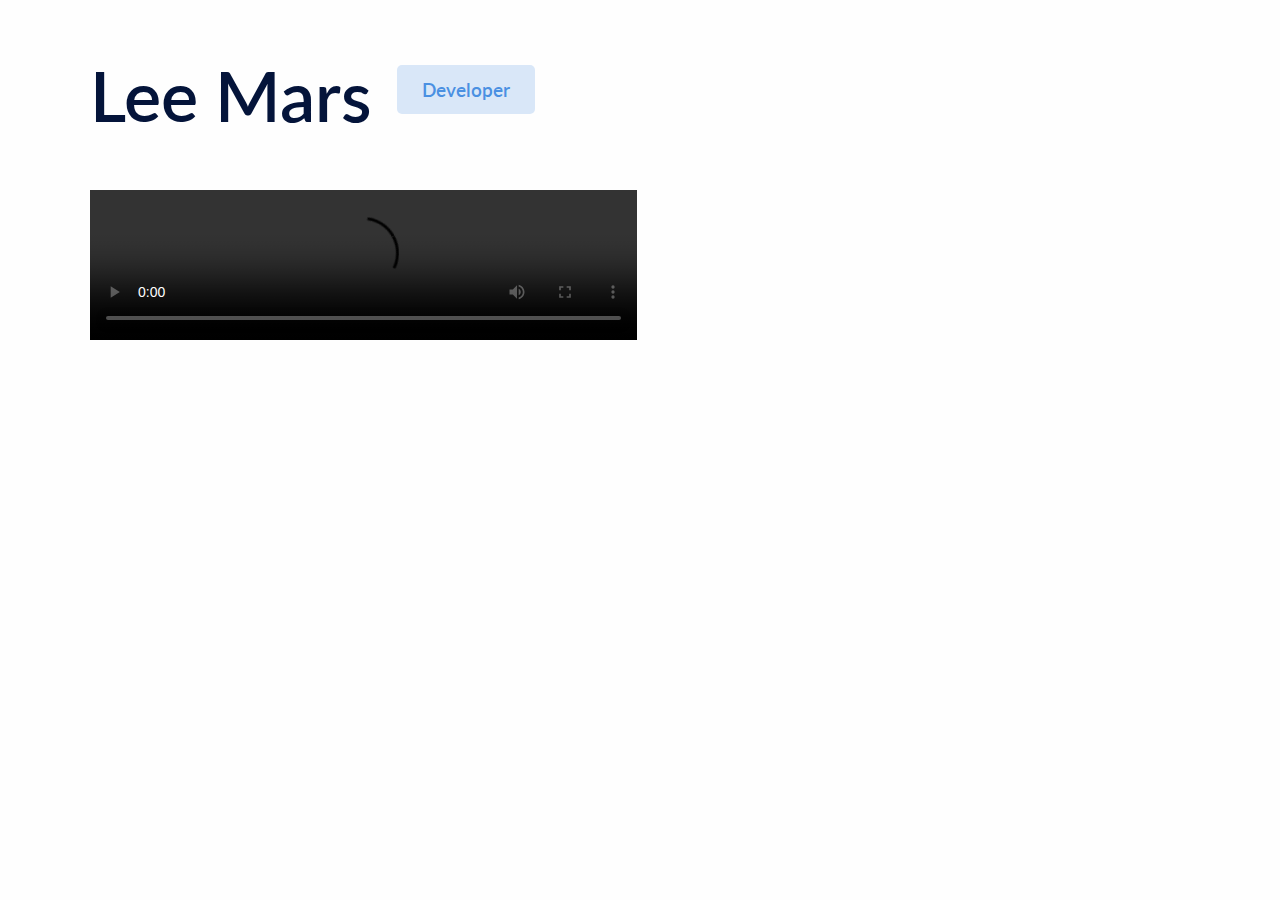
==== misc/drama.html @ 43835a05 "Update ./misc/res" ====
<!DOCTYPE html>
<html>

<head>
	<title>小戏骨 - 补锅</title>
	<meta name="robots" content="noindex, nofollow" />
	<link rel="stylesheet" type="text/css" href="styles.css">
	<meta name="viewport" content="width=device-width, initial-scale=1.0">
</head>

<body>

	<div class="container">
		<div class="hero">
			<h1 class="name"><strong>Lee Mars</strong></h1>
			<span class="job-title">Developer</span>
		</div>
	</div>

	<div class="container">

		<div class="sections">
			<video width="100%" controls>
				<source src="https://gitlab.com/zhijuexu/hello/raw/cda85c8b01c901a7d126e998ae2c5126e82ec8c6/misc/%E5%B0%8F%E6%88%8F%E9%AA%A8-%E8%A1%A5%E9%94%85.mp4"
				 type="video/mp4">
				Your browser does not support HTML5 video.
			</video>
		</div>

		<footer class="container">
		</footer>

</body>

</html>
---- misc/styles.css ----
/* https://newtodesing.com/ 
   v2.0 | 20110126
   License: none (public domain)
*/



/*Load google font*/
@import url('https://fonts.googleapis.com/css?family=Lato:300,400,700');



/* Reset Styles */

html, body, div, span, applet, object, iframe,
h1, h2, h3, h4, h5, h6, p, blockquote, pre,
a, abbr, acronym, address, big, cite, code,
del, dfn, em, img, ins, kbd, q, s, samp,
small, strike, strong, sub, sup, tt, var,
b, u, i, center,
dl, dt, dd, ol, ul, li,
fieldset, form, label, legend,
table, caption, tbody, tfoot, thead, tr, th, td,
article, aside, canvas, details, embed, 
figure, figcaption, footer, header, hgroup, 
menu, nav, output, ruby, section, summary,
time, mark, audio, video {
	margin: 0;
	padding: 0;
	border: 0;
	font-size: 100%;
	font: inherit;
	vertical-align: baseline;
}
/* HTML5 display-role reset for older browsers */
article, aside, details, figcaption, figure, 
footer, header, hgroup, menu, nav, section {
	display: block;
}
a{
	text-decoration: none;
	text-transform: none;
	color: #4A90E2;
}

body {
	line-height: 1;
	font-family: lato, ubuntu,-apple-system,BlinkMacSystemFont,Segoe UI,Roboto,Oxygen,Ubuntu,Cantarell,Open Sans,Helvetica Neue,sans-serif;
	text-rendering : optimizeLegibility;
	-webkit-font-smoothing : antialiased;
	font-size: 19px;
	background-color: #FEFEFE;
	color: #04143A;
}
ol, ul {
	list-style: none;
}
blockquote, q {
	quotes: none;
}
blockquote:before, blockquote:after,
q:before, q:after {
	content: '';
	content: none;
}
table {
	border-collapse: collapse;
	border-spacing: 0;
}

p {
	color: #15171a;
	font-size: 17;
	line-height: 31px;
}

strong {
	font-weight: 600;
}

div , footer {
	box-sizing: border-box;
}

/* Reset ends */


/*Hero section*/

.container {
	max-width: 1100px;
	height: auto;
	margin: 60px auto;
}

.hero {
	margin: 50px auto; 
	position: relative;
}

h1.name {
	font-size: 70px;
	font-weight: 300;
	display: inline-block;
}

.job-title {
	vertical-align: top;
	background-color: #D9E7F8;
	color: #4A90E2;
	font-weight: 600;
	margin-top: 5px;
	margin-left: 20px;
	border-radius: 5px;
	display: inline-block;
	padding: 15px 25px;
}

.email {
	display: block;
	font-size: 24px;
	font-weight: 300;
	color: #81899C;
	margin-top: 10px;
}

.lead {
	font-size: 44px;
	font-weight: 300;
	margin-top: 60px;
	line-height: 55px;
}

/*hero ends*/

/*skills & intrests*/

.sections {
	vertical-align: top;
	display: inline-block;
	width: 49.7%;
	height: 50px;
}

.section-title {
	font-size: 20px;
	font-weight: 600;
	margin-bottom: 15px;
}

.list-card {
	margin: 30px 0;
}

.list-card .exp , .list-card div{
	display: inline-block;
	vertical-align: top;
}

.list-card .exp {
	margin-right: 15px;
	color: #4A90E2;
	font-weight: 600;
	width: 100px;
}

.list-card div {
	width: 70%;
}

.list-card h3 {
	font-size: 20px;
	font-weight: 600;
	color: #5B6A9A;
	line-height: 26px;
	margin-bottom: 8px;
}

.list-card div span {
	font-size: 16px;
	color: #81899C;
	line-height: 22px;
}

/*skill and intrests ends*/

/* Achievements */


.cards {
	max-width: 1120px;
	display: block;
	margin-top: 40px;
}

.card {
	width: 47.9%;
	height: 200px;
	background-color: #EEF0F7;
	display: inline-block;
	margin: 7px 5px;
	vertical-align: top;
	border-radius: 10px;
	text-align: center;
	padding-top: 50px
}

.card-active , .card:hover{
	transform: scale(1.02);
	transition: 0.5s;
	background-color: #fff;
	box-shadow: 0px 5px 50px -8px #ddd;
	cursor: pointer;
}


.skill-level {
	display: inline-block;
	max-width: 160px;
}

.skill-level span {
	font-size: 35px;
	font-weight: 300;
	color: #5B6A9A;
	vertical-align: top;
}

.skill-level h2 {
	font-size: 95px;
	font-weight: 300;
	display: inline-block;
	vertical-align: top;
	color: #5B6A9A;
	letter-spacing: -5px;
}

.skill-meta {
	vertical-align: top;
	display: inline-block;
	max-width: 300px;
	text-align: left;
	margin-top: 15px;
	margin-left: 15px;
}

.skill-meta h3 {
	font-size: 20px;
	font-weight: 800;
	color: #5B6A9A;
	margin-bottom: 5px;
}

.skill-meta span{
	color: #81899C;
	line-height: 20px;
	font-size: 16px;
}

/* Achievements ends */



/* Timeline styles*/


ol {
	position: relative;
	display: block;
	margin: 100px 0;
	height: 2px;
	background: #EEF0F7;

}
ol::before,
ol::after {
	content: "";
	position: absolute;
	top: -10px;
	display: block;
	width: 0;
	height: 0;
  	border-radius: 10px;
	border: 0px solid #31708F;
}
ol::before {
	left: -5px;
}
ol::after {
	right: -10px;
	border: 0px solid transparent;
	border-right: 0;
	border-left: 20px solid #31708F;
  	border-radius: 3px;
}

/* ---- Timeline elements ---- */
li {
	position: relative;
	display: inline-block;
	float: left;
	width: 25%;
  	height: 50px;
}
li .line {
  position: absolute;
  top: -47px;
  left: 1%;
  font-size: 20px;
  font-weight: 600;
  color: #04143A;
}
li .point {
	content: "";
	top: -7px;
	left: 0%;
	display: block;
	width: 8px;
	height: 8px;
	border: 4px solid #fff;
	border-radius: 10px;
	background: #4A90E2;
  position: absolute;
}
li .description {
  display: none;
  padding: 10px 0;
  margin-top: 20px;
  position: relative;
  font-weight: normal;
  z-index: 1;
  max-width: 95%;
  font-size: 18px;
  font-weight: 600;
  line-height: 25px;
  color: #5B6A9A;
}
.description::before {
  content: '';
  width: 0; 
  height: 0; 
  border-left: 5px solid transparent;
  border-right: 5px solid transparent;
  border-bottom: 5px solid #f4f4f4;
  position: absolute;
  top: -5px;
  left: 43%;
}


.timeline .date{
	font-size: 14px;
	color: #81899C;
	font-weight: 300;
}

/* ---- Hover effects ---- */
li:hover {
  color: #48A4D2;
}
li .description {
  display: block;
}

/*timeline ends*/



/* Media queries*/

@media(max-width: 1024px){
	.container {
		padding: 15px;
		margin: 0px auto;
	}
	.cards {
		margin-top: 250px;
	}
}

@media(max-width: 768px){
	.container {
		padding: 15px;
		margin: 0px auto;
	}
	.cards {
		margin-top: 320px;
	}

	.card {
		padding: 15px;
		text-align: left;
	}
	.card h2 {
		font-size: 70px;
	}
		.card , .sections {
		width: 100%;
		height: auto;
		margin: 10px 0;
		float: left;
	}

	.timeline{
		border: none;
		background-color: rgba(0,0,0,0);
	}

	.timeline li{
		margin-top: 70px;
		height: 150px;
	}
}


@media(max-width: 425px) {
	h1.name {
		font-size: 40px;
	}

	.card , .sections {
		width: 100%;
		height: auto;
		margin: 10px 0;
		float: left;
	}

	.timeline{
		display: none;
		}

	.job-title {
		position: absolute;
		font-size: 15px;
		top: -40px;
		right: 20px;
		padding: 10px
	}

	.lead {
		margin-top: 15px;
		font-size: 20px;
		line-height: 28px;
	}
	.container {
		margin: 0px;
		padding: 0 15px;
	}
	footer {
		margin-top: 150px;
	}
	}


/* End of all :P*/
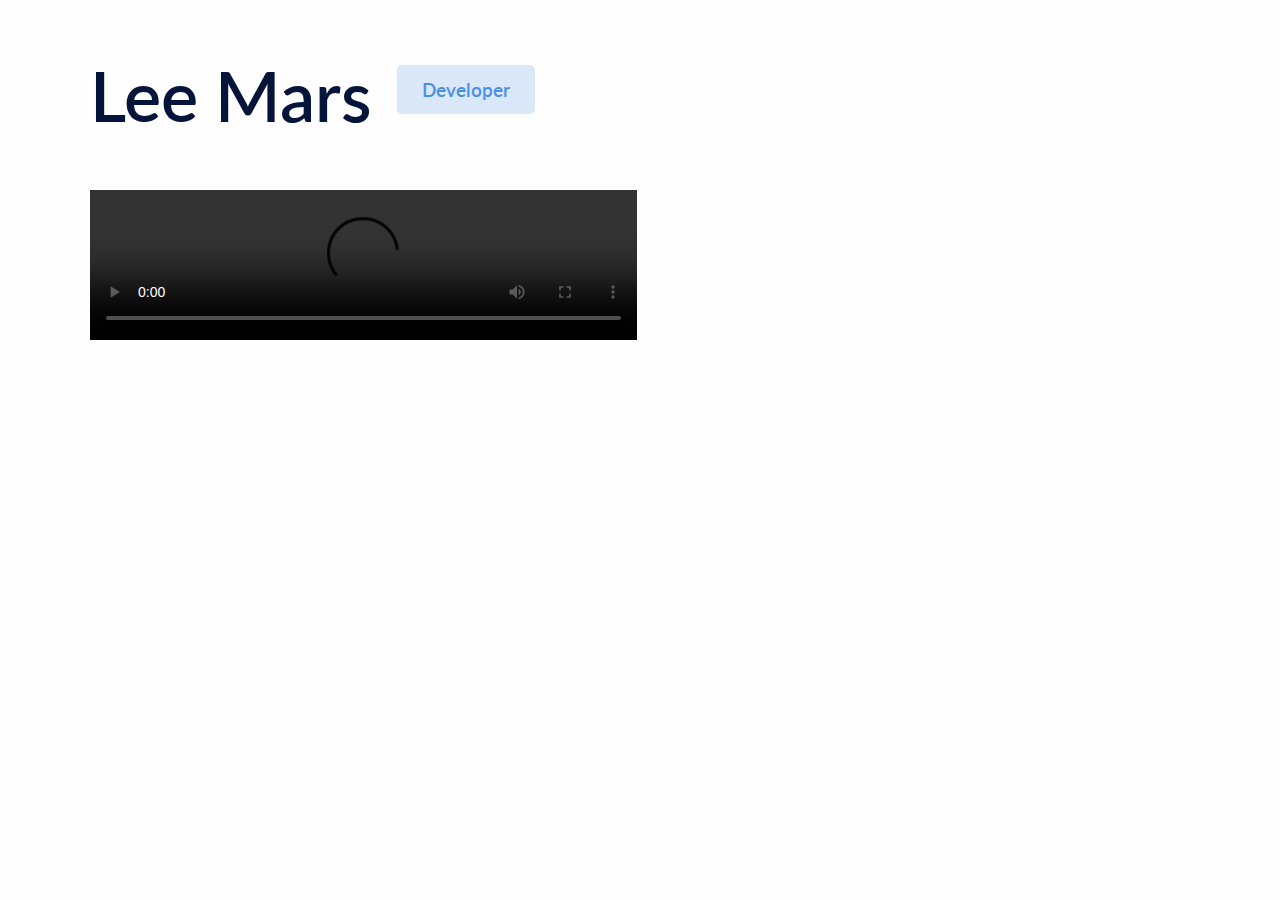
==== commit cd6cead2: "Update ./misc/res" ====
--- a/misc/drama.html
+++ b/misc/drama.html
@@ -4,7 +4,7 @@
 <head>
 	<title>小戏骨 - 补锅</title>
 	<meta name="robots" content="noindex, nofollow" />
-	<link rel="stylesheet" type="text/css" href="styles.css">
+	<link rel="stylesheet" type="text/css" href="../styles.css">
 	<meta name="viewport" content="width=device-width, initial-scale=1.0">
 </head>
 
--- a/styles.css
+++ b/styles.css
@@ -0,0 +1,455 @@
+/* https://newtodesing.com/ 
+   v2.0 | 20110126
+   License: none (public domain)
+*/
+
+
+
+/*Load google font*/
+@import url('https://fonts.googleapis.com/css?family=Lato:300,400,700');
+
+
+
+/* Reset Styles */
+
+html, body, div, span, applet, object, iframe,
+h1, h2, h3, h4, h5, h6, p, blockquote, pre,
+a, abbr, acronym, address, big, cite, code,
+del, dfn, em, img, ins, kbd, q, s, samp,
+small, strike, strong, sub, sup, tt, var,
+b, u, i, center,
+dl, dt, dd, ol, ul, li,
+fieldset, form, label, legend,
+table, caption, tbody, tfoot, thead, tr, th, td,
+article, aside, canvas, details, embed, 
+figure, figcaption, footer, header, hgroup, 
+menu, nav, output, ruby, section, summary,
+time, mark, audio, video {
+	margin: 0;
+	padding: 0;
+	border: 0;
+	font-size: 100%;
+	font: inherit;
+	vertical-align: baseline;
+}
+/* HTML5 display-role reset for older browsers */
+article, aside, details, figcaption, figure, 
+footer, header, hgroup, menu, nav, section {
+	display: block;
+}
+a{
+	text-decoration: none;
+	text-transform: none;
+	color: #4A90E2;
+}
+
+body {
+	line-height: 1;
+	font-family: lato, ubuntu,-apple-system,BlinkMacSystemFont,Segoe UI,Roboto,Oxygen,Ubuntu,Cantarell,Open Sans,Helvetica Neue,sans-serif;
+	text-rendering : optimizeLegibility;
+	-webkit-font-smoothing : antialiased;
+	font-size: 19px;
+	background-color: #FEFEFE;
+	color: #04143A;
+}
+ol, ul {
+	list-style: none;
+}
+blockquote, q {
+	quotes: none;
+}
+blockquote:before, blockquote:after,
+q:before, q:after {
+	content: '';
+	content: none;
+}
+table {
+	border-collapse: collapse;
+	border-spacing: 0;
+}
+
+p {
+	color: #15171a;
+	font-size: 17;
+	line-height: 31px;
+}
+
+strong {
+	font-weight: 600;
+}
+
+div , footer {
+	box-sizing: border-box;
+}
+
+/* Reset ends */
+
+
+/*Hero section*/
+
+.container {
+	max-width: 1100px;
+	height: auto;
+	margin: 60px auto;
+}
+
+.hero {
+	margin: 50px auto; 
+	position: relative;
+}
+
+h1.name {
+	font-size: 70px;
+	font-weight: 300;
+	display: inline-block;
+}
+
+.job-title {
+	vertical-align: top;
+	background-color: #D9E7F8;
+	color: #4A90E2;
+	font-weight: 600;
+	margin-top: 5px;
+	margin-left: 20px;
+	border-radius: 5px;
+	display: inline-block;
+	padding: 15px 25px;
+}
+
+.email {
+	display: block;
+	font-size: 24px;
+	font-weight: 300;
+	color: #81899C;
+	margin-top: 10px;
+}
+
+.lead {
+	font-size: 44px;
+	font-weight: 300;
+	margin-top: 60px;
+	line-height: 55px;
+}
+
+/*hero ends*/
+
+/*skills & intrests*/
+
+.sections {
+	vertical-align: top;
+	display: inline-block;
+	width: 49.7%;
+	height: 50px;
+}
+
+.section-title {
+	font-size: 20px;
+	font-weight: 600;
+	margin-bottom: 15px;
+}
+
+.list-card {
+	margin: 30px 0;
+}
+
+.list-card .exp , .list-card div{
+	display: inline-block;
+	vertical-align: top;
+}
+
+.list-card .exp {
+	margin-right: 15px;
+	color: #4A90E2;
+	font-weight: 600;
+	width: 100px;
+}
+
+.list-card div {
+	width: 70%;
+}
+
+.list-card h3 {
+	font-size: 20px;
+	font-weight: 600;
+	color: #5B6A9A;
+	line-height: 26px;
+	margin-bottom: 8px;
+}
+
+.list-card div span {
+	font-size: 16px;
+	color: #81899C;
+	line-height: 22px;
+}
+
+/*skill and intrests ends*/
+
+/* Achievements */
+
+
+.cards {
+	max-width: 1120px;
+	display: block;
+	margin-top: 40px;
+}
+
+.card {
+	width: 47.9%;
+	height: 200px;
+	background-color: #EEF0F7;
+	display: inline-block;
+	margin: 7px 5px;
+	vertical-align: top;
+	border-radius: 10px;
+	text-align: center;
+	padding-top: 50px
+}
+
+.card-active , .card:hover{
+	transform: scale(1.02);
+	transition: 0.5s;
+	background-color: #fff;
+	box-shadow: 0px 5px 50px -8px #ddd;
+	cursor: pointer;
+}
+
+
+.skill-level {
+	display: inline-block;
+	max-width: 160px;
+}
+
+.skill-level span {
+	font-size: 35px;
+	font-weight: 300;
+	color: #5B6A9A;
+	vertical-align: top;
+}
+
+.skill-level h2 {
+	font-size: 95px;
+	font-weight: 300;
+	display: inline-block;
+	vertical-align: top;
+	color: #5B6A9A;
+	letter-spacing: -5px;
+}
+
+.skill-meta {
+	vertical-align: top;
+	display: inline-block;
+	max-width: 300px;
+	text-align: left;
+	margin-top: 15px;
+	margin-left: 15px;
+}
+
+.skill-meta h3 {
+	font-size: 20px;
+	font-weight: 800;
+	color: #5B6A9A;
+	margin-bottom: 5px;
+}
+
+.skill-meta span{
+	color: #81899C;
+	line-height: 20px;
+	font-size: 16px;
+}
+
+/* Achievements ends */
+
+
+
+/* Timeline styles*/
+
+
+ol {
+	position: relative;
+	display: block;
+	margin: 100px 0;
+	height: 2px;
+	background: #EEF0F7;
+
+}
+ol::before,
+ol::after {
+	content: "";
+	position: absolute;
+	top: -10px;
+	display: block;
+	width: 0;
+	height: 0;
+  	border-radius: 10px;
+	border: 0px solid #31708F;
+}
+ol::before {
+	left: -5px;
+}
+ol::after {
+	right: -10px;
+	border: 0px solid transparent;
+	border-right: 0;
+	border-left: 20px solid #31708F;
+  	border-radius: 3px;
+}
+
+/* ---- Timeline elements ---- */
+li {
+	position: relative;
+	display: inline-block;
+	float: left;
+	width: 25%;
+  	height: 50px;
+}
+li .line {
+  position: absolute;
+  top: -47px;
+  left: 1%;
+  font-size: 20px;
+  font-weight: 600;
+  color: #04143A;
+}
+li .point {
+	content: "";
+	top: -7px;
+	left: 0%;
+	display: block;
+	width: 8px;
+	height: 8px;
+	border: 4px solid #fff;
+	border-radius: 10px;
+	background: #4A90E2;
+  position: absolute;
+}
+li .description {
+  display: none;
+  padding: 10px 0;
+  margin-top: 20px;
+  position: relative;
+  font-weight: normal;
+  z-index: 1;
+  max-width: 95%;
+  font-size: 18px;
+  font-weight: 600;
+  line-height: 25px;
+  color: #5B6A9A;
+}
+.description::before {
+  content: '';
+  width: 0; 
+  height: 0; 
+  border-left: 5px solid transparent;
+  border-right: 5px solid transparent;
+  border-bottom: 5px solid #f4f4f4;
+  position: absolute;
+  top: -5px;
+  left: 43%;
+}
+
+
+.timeline .date{
+	font-size: 14px;
+	color: #81899C;
+	font-weight: 300;
+}
+
+/* ---- Hover effects ---- */
+li:hover {
+  color: #48A4D2;
+}
+li .description {
+  display: block;
+}
+
+/*timeline ends*/
+
+
+
+/* Media queries*/
+
+@media(max-width: 1024px){
+	.container {
+		padding: 15px;
+		margin: 0px auto;
+	}
+	.cards {
+		margin-top: 250px;
+	}
+}
+
+@media(max-width: 768px){
+	.container {
+		padding: 15px;
+		margin: 0px auto;
+	}
+	.cards {
+		margin-top: 320px;
+	}
+
+	.card {
+		padding: 15px;
+		text-align: left;
+	}
+	.card h2 {
+		font-size: 70px;
+	}
+		.card , .sections {
+		width: 100%;
+		height: auto;
+		margin: 10px 0;
+		float: left;
+	}
+
+	.timeline{
+		border: none;
+		background-color: rgba(0,0,0,0);
+	}
+
+	.timeline li{
+		margin-top: 70px;
+		height: 150px;
+	}
+}
+
+
+@media(max-width: 425px) {
+	h1.name {
+		font-size: 40px;
+	}
+
+	.card , .sections {
+		width: 100%;
+		height: auto;
+		margin: 10px 0;
+		float: left;
+	}
+
+	.timeline{
+		display: none;
+		}
+
+	.job-title {
+		position: absolute;
+		font-size: 15px;
+		top: -40px;
+		right: 20px;
+		padding: 10px
+	}
+
+	.lead {
+		margin-top: 15px;
+		font-size: 20px;
+		line-height: 28px;
+	}
+	.container {
+		margin: 0px;
+		padding: 0 15px;
+	}
+	footer {
+		margin-top: 150px;
+	}
+	}
+
+
+/* End of all :P*/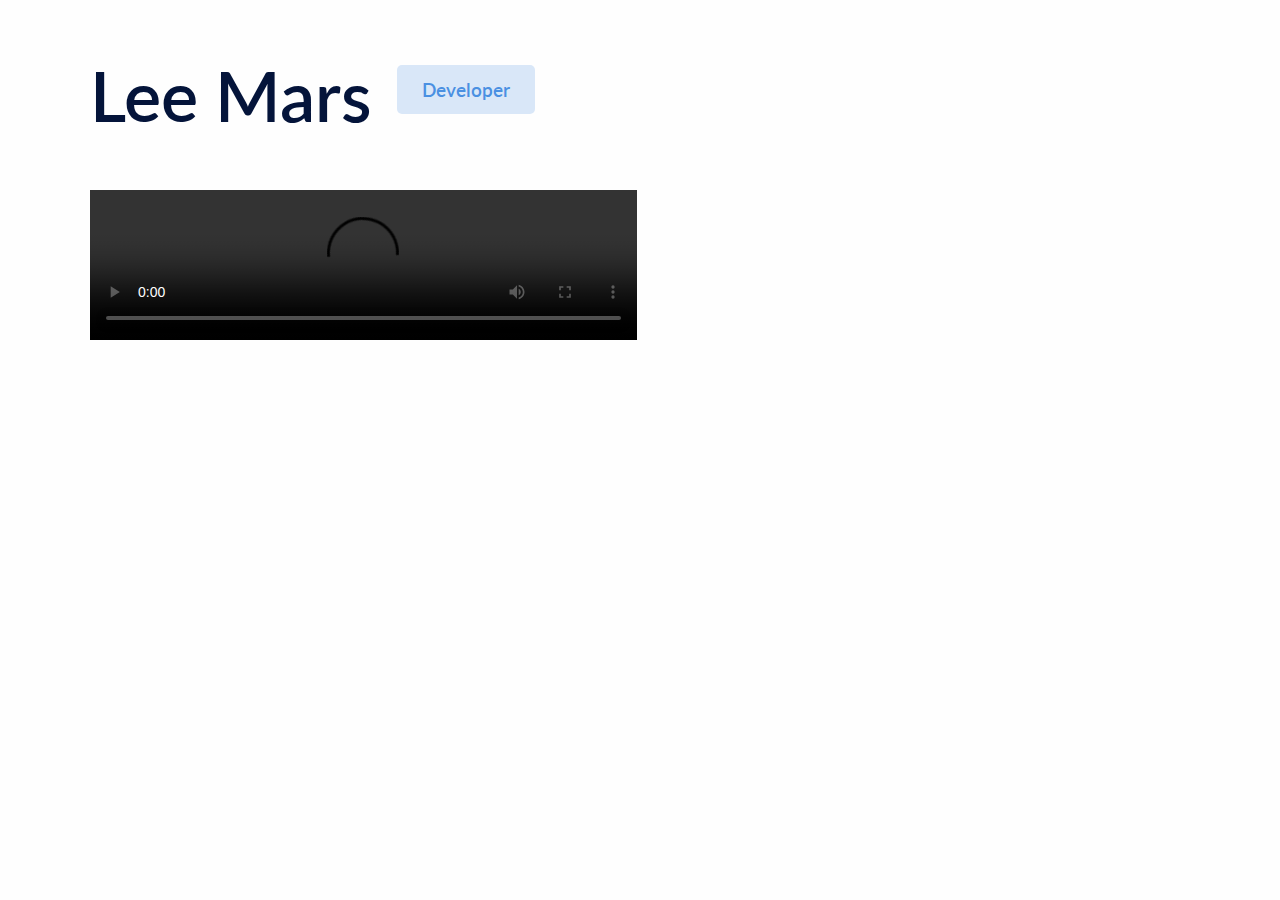
==== commit 54eab9b9: "Update drama.html" ====
--- a/misc/drama.html
+++ b/misc/drama.html
@@ -21,7 +21,7 @@
 
 		<div class="sections">
 			<video width="100%" controls>
-				<source src="https://gitlab.com/zhijuexu/hello/raw/cda85c8b01c901a7d126e998ae2c5126e82ec8c6/misc/%E5%B0%8F%E6%88%8F%E9%AA%A8-%E8%A1%A5%E9%94%85.mp4"
+				<source src="https://guanghe88-my.sharepoint.cn/:v:/g/personal/xumin_guanghe_tv/EVefOEvwc9FMmpBZwV_YN6gBhOvlssIxlorBNEhg9nZmrg?download=1"
 				 type="video/mp4">
 				Your browser does not support HTML5 video.
 			</video>
--- a/styles.css
+++ b/styles.css
@@ -294,59 +294,6 @@
   	border-radius: 3px;
 }
 
-/* ---- Timeline elements ---- */
-li {
-	position: relative;
-	display: inline-block;
-	float: left;
-	width: 25%;
-  	height: 50px;
-}
-li .line {
-  position: absolute;
-  top: -47px;
-  left: 1%;
-  font-size: 20px;
-  font-weight: 600;
-  color: #04143A;
-}
-li .point {
-	content: "";
-	top: -7px;
-	left: 0%;
-	display: block;
-	width: 8px;
-	height: 8px;
-	border: 4px solid #fff;
-	border-radius: 10px;
-	background: #4A90E2;
-  position: absolute;
-}
-li .description {
-  display: none;
-  padding: 10px 0;
-  margin-top: 20px;
-  position: relative;
-  font-weight: normal;
-  z-index: 1;
-  max-width: 95%;
-  font-size: 18px;
-  font-weight: 600;
-  line-height: 25px;
-  color: #5B6A9A;
-}
-.description::before {
-  content: '';
-  width: 0; 
-  height: 0; 
-  border-left: 5px solid transparent;
-  border-right: 5px solid transparent;
-  border-bottom: 5px solid #f4f4f4;
-  position: absolute;
-  top: -5px;
-  left: 43%;
-}
-
 
 .timeline .date{
 	font-size: 14px;
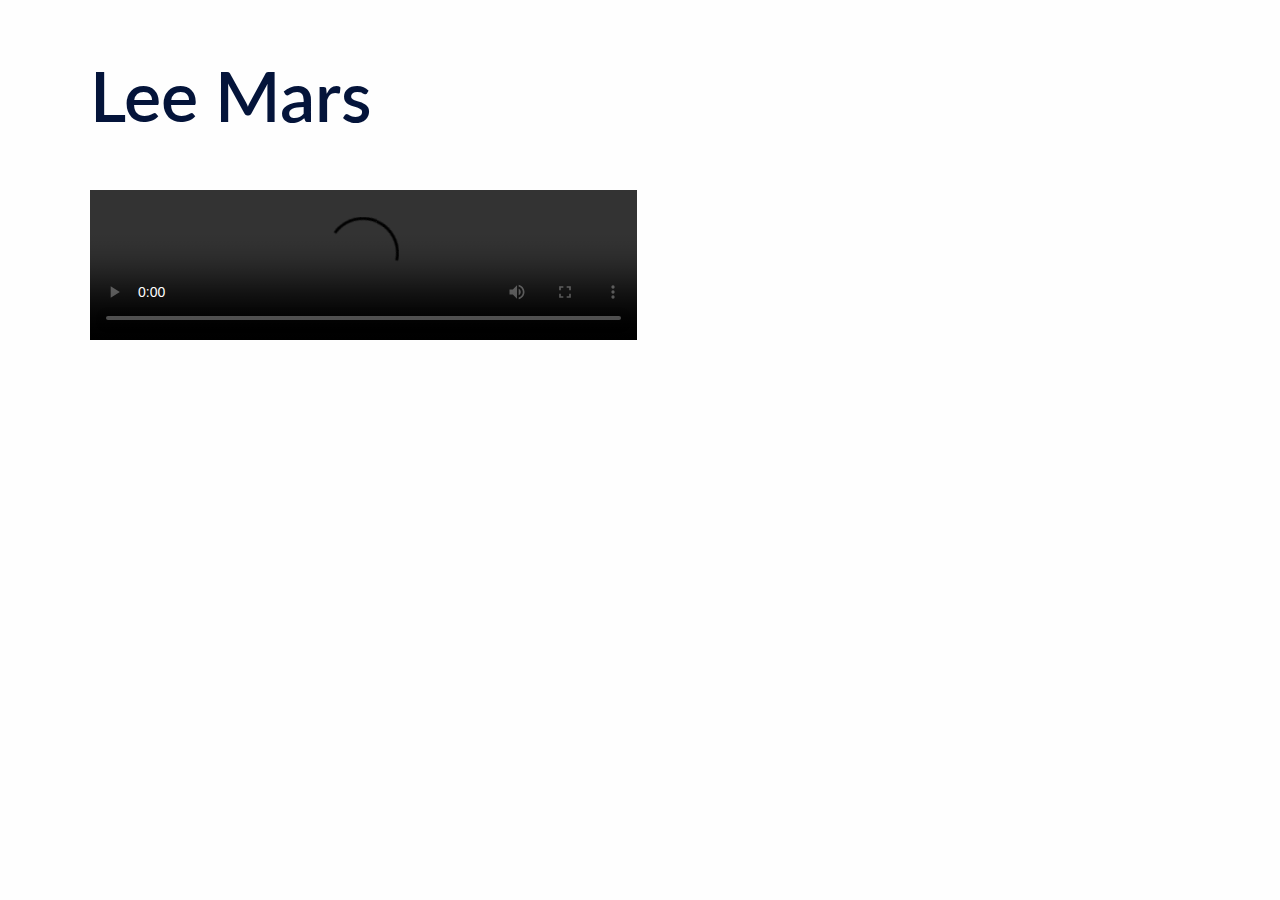
==== commit d7fff981: "Update drama.html" ====
--- a/misc/drama.html
+++ b/misc/drama.html
@@ -13,14 +13,13 @@
 	<div class="container">
 		<div class="hero">
 			<h1 class="name"><strong>Lee Mars</strong></h1>
-			<span class="job-title">Developer</span>
 		</div>
 	</div>
 
 	<div class="container">
 
 		<div class="sections">
-			<video width="100%" controls>
+			<video width="100%" controls style="background-color: darkgray">
 				<source src="https://guanghe88-my.sharepoint.cn/:v:/g/personal/xumin_guanghe_tv/EVefOEvwc9FMmpBZwV_YN6gBhOvlssIxlorBNEhg9nZmrg?download=1"
 				 type="video/mp4">
 				Your browser does not support HTML5 video.
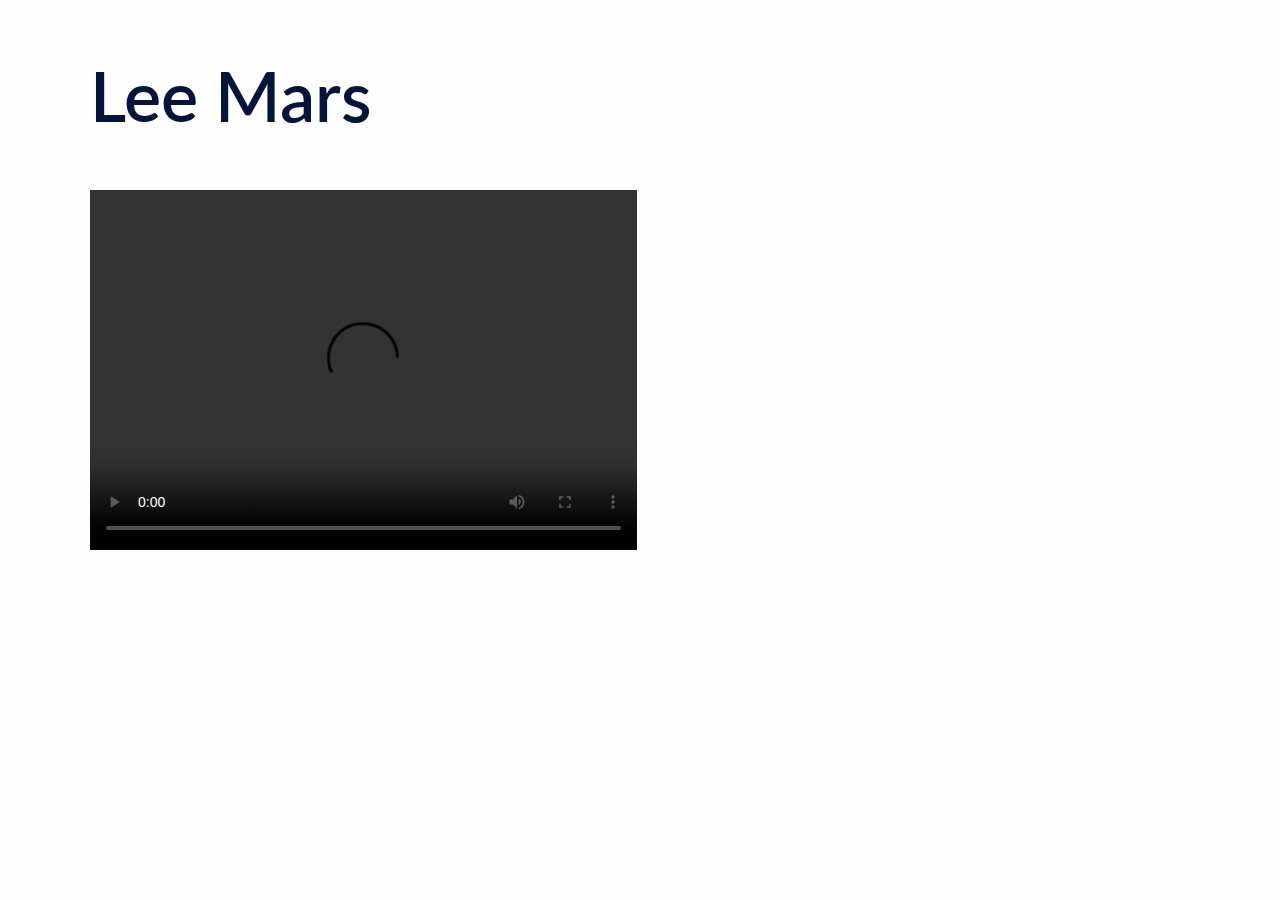
==== commit be80415d: "Update drama.html" ====
--- a/misc/drama.html
+++ b/misc/drama.html
@@ -19,7 +19,7 @@
 	<div class="container">
 
 		<div class="sections">
-			<video width="100%" controls style="background-color: darkgray">
+			<video width="100%" height="360px" controls style="background-color: black">
 				<source src="https://guanghe88-my.sharepoint.cn/:v:/g/personal/xumin_guanghe_tv/EVefOEvwc9FMmpBZwV_YN6gBhOvlssIxlorBNEhg9nZmrg?download=1"
 				 type="video/mp4">
 				Your browser does not support HTML5 video.
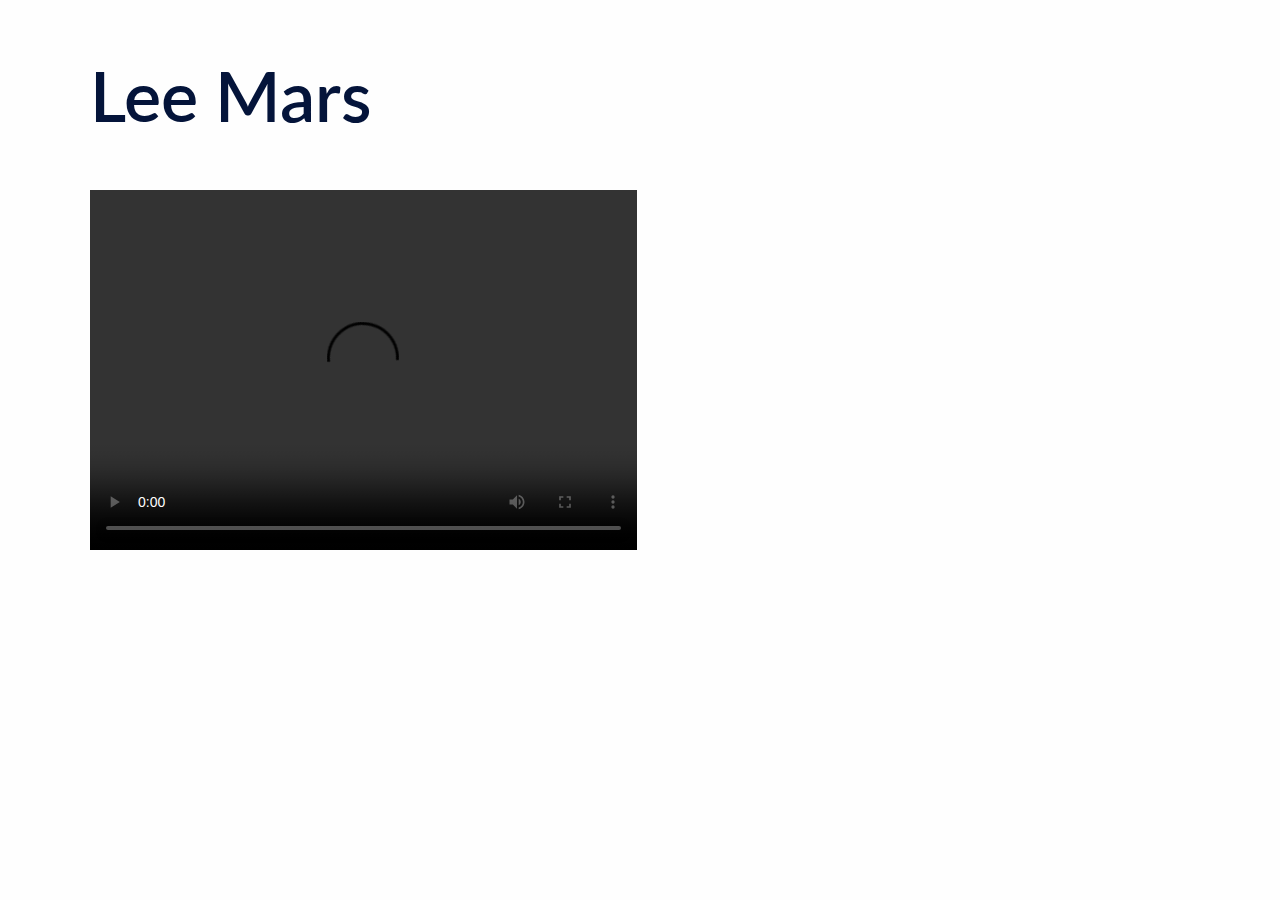
==== commit 1730998b: "Update drama.html" ====
--- a/misc/drama.html
+++ b/misc/drama.html
@@ -20,8 +20,7 @@
 
 		<div class="sections">
 			<video width="100%" height="360px" controls style="background-color: black">
-				<source src="https://guanghe88-my.sharepoint.cn/:v:/g/personal/xumin_guanghe_tv/EVefOEvwc9FMmpBZwV_YN6gBhOvlssIxlorBNEhg9nZmrg?download=1"
-				 type="video/mp4">
+				<source src="http://pmj7vlnv8.bkt.clouddn.com/drama-pg.mp4" type="video/mp4">
 				Your browser does not support HTML5 video.
 			</video>
 		</div>
